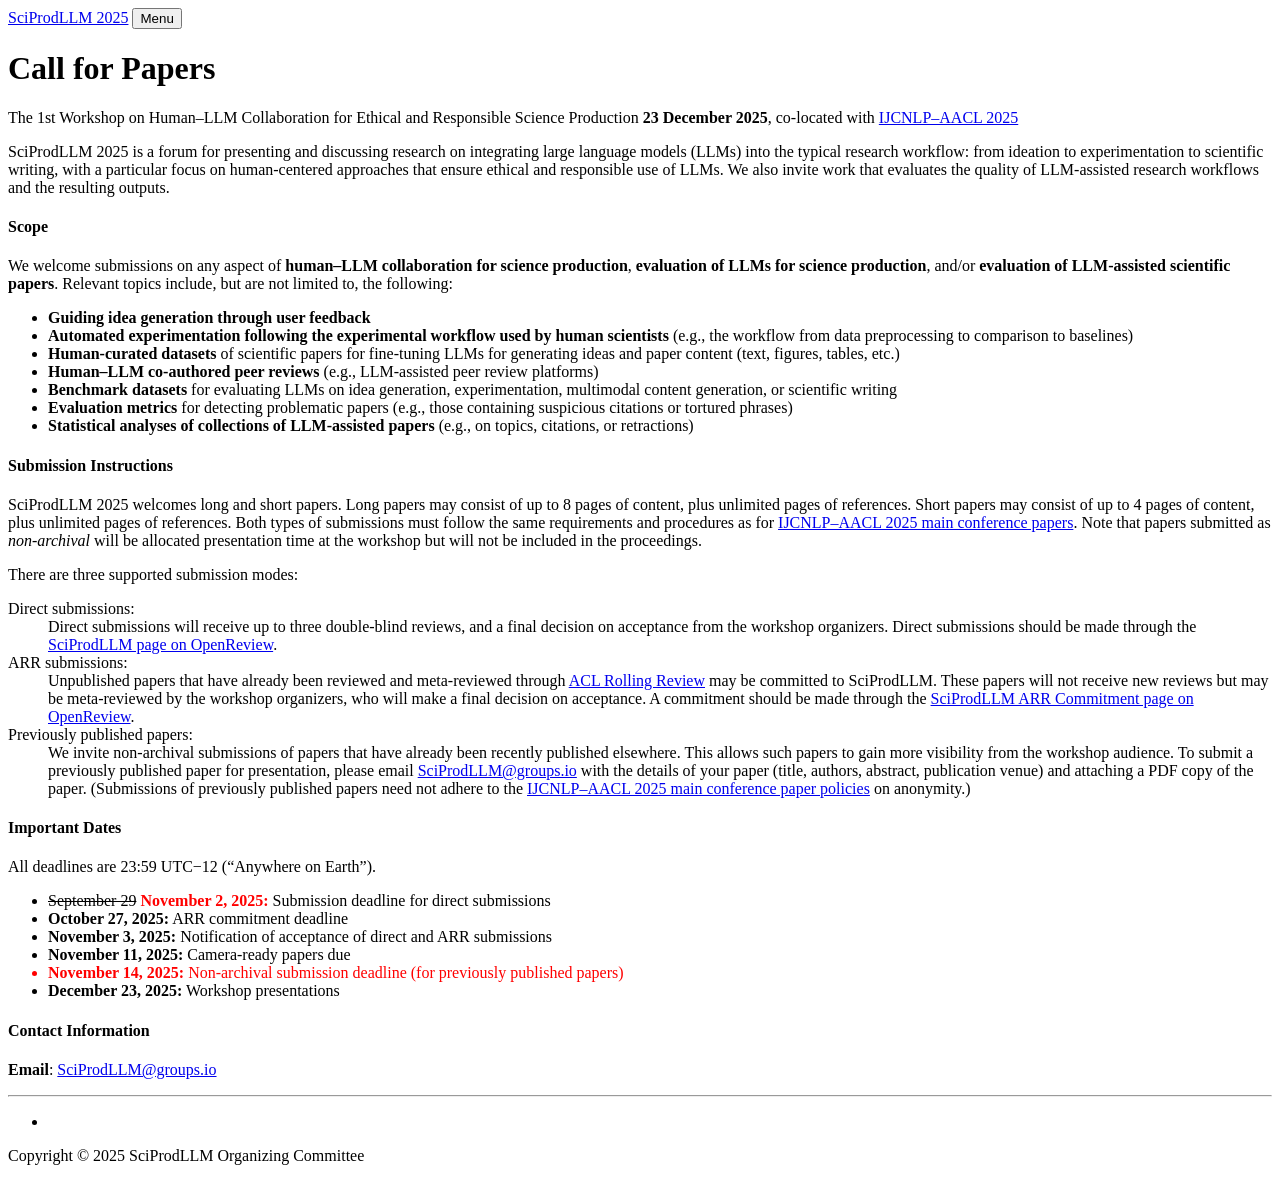
==== 2025/cfp.html @ f01708c7 "Extend deadlines" ====
<!DOCTYPE html>
<html lang="en">

<head>

  <meta charset="utf-8">
  <meta name="viewport" content="width=device-width, initial-scale=1, shrink-to-fit=no">
  <meta name="description" content="">
  <meta name="author" content="">

  <title>Call for Papers | SciProdLLM - 2025</title>

  <!-- Bootstrap core CSS -->
  <link href="../vendor/bootstrap/css/bootstrap.min.css" rel="stylesheet">

  <!-- Custom fonts for this template -->
  <link href="../vendor/fontawesome-free/css/all.min.css" rel="stylesheet" type="text/css">
 
  <!-- Custom styles for this template -->
  <link href="../css/clean-blog.css" rel="stylesheet">
  <link href="../css/custom.css" rel="stylesheet">

  <!-- Bootstrap core JavaScript -->
  <script src="../vendor/jquery/jquery.min.js"></script>
  <script src="../vendor/bootstrap/js/bootstrap.bundle.min.js"></script>

  <!-- Custom scripts for this template -->
  <script src="../js/clean-blog.min.js"></script>
  <script>
    $(function(){
      $("#navbarResponsive").load("nav.html?cache=123");
    });
  </script>
</head>

  <!-- Navigation -->
  <nav class="navbar  navbar-expand-lg navbar-dark bg-dark fixed-top" id="mainNav">
    <div class="container">
      <a class="navbar-brand text-white" href="index.html">SciProdLLM 2025</a>
      <button class="navbar-toggler navbar-toggler-right text-white" type="button" data-toggle="collapse"
        data-target="#navbarResponsive" aria-controls="navbarResponsive" aria-expanded="false"
        aria-label="Toggle navigation">
        Menu
        <i class="fas fa-bars"></i>
      </button>
      <div class="collapse navbar-collapse" id="navbarResponsive">

      </div>
    </div>
  </nav>

  <!-- Page Header -->
  <header class="masthead" style="background-image: url('img/home-bg.jpg')">
    <div class="overlay"></div>
    <div class="container">
      <div class="row">
        <div class="col-lg-8 col-md-10 mx-auto">
          <div class="site-heading">
            <h1>Call for Papers</h1>
              <span class="subheading">The 1st Workshop on Human–LLM Collaboration for Ethical and Responsible Science Production</span>
              <span class="subheading"><b>23 December 2025</b>, co-located with <a
                href="https://www.afnlp.org/conferences/ijcnlp2025/" target="blank">IJCNLP–AACL 2025</a></span>
          </div>
        </div>
      </div>
    </div>
  </header>

  <!-- Main Content -->
  <div class="container">
    <div class="row">
      <div class="col-lg-8 col-md-10 mx-auto">    

      <p>SciProdLLM 2025 is a forum for presenting and discussing research on integrating large language models (LLMs) into the typical research workflow: from ideation to experimentation to scientific writing, with a particular focus on human-centered approaches that ensure ethical and responsible use of LLMs. We also invite work that evaluates the quality of LLM-assisted research workflows and the resulting outputs.</p>

      <h4>Scope</h4> 

          <p>We welcome submissions on any aspect of <b>human–LLM collaboration for science production</b>, <b>evaluation of LLMs for science production</b>, and/or <b>evaluation of LLM-assisted scientific papers</b>. Relevant topics include, but are not limited to, the following:</p>

          <ul> 
            <li><b>Guiding idea generation through user feedback</b></li>
            <li><b>Automated experimentation following the experimental workflow used by human scientists</b> (e.g., the workflow from data preprocessing to comparison to baselines)</li>
            <li><b>Human-curated datasets</b> of scientific papers for fine-tuning LLMs for generating ideas and paper content (text, figures, tables, etc.)</li>
            <li><b>Human–LLM co-authored peer reviews</b> (e.g., LLM-assisted peer review platforms)</li>
            <li><b>Benchmark datasets</b> for evaluating LLMs on idea generation, experimentation, multimodal content generation, or scientific writing</li>
            <li><b>Evaluation metrics</b> for detecting problematic papers (e.g., those containing suspicious citations or tortured phrases)</li>
            <li><b>Statistical analyses of collections of LLM-assisted papers</b> (e.g., on topics, citations, or retractions)</li>
          </ul>


        <h4>Submission Instructions</h4>
        <p>SciProdLLM 2025 welcomes long and short papers. Long papers may consist of up to 8 pages of content, plus unlimited pages of references. Short papers may consist of up to 4 pages of content, plus unlimited pages of references. Both types of submissions must follow the same requirements and procedures as for <a href="https://2025.aaclnet.org/calls/main_conference_papers" class="underline">IJCNLP–AACL 2025 main conference papers</a>. Note that papers submitted as <em>non-archival</em> will be allocated presentation time at the workshop but will not be included in the proceedings.</p>

        <p>There are three supported submission modes:</p>

            <dl> 
              <dt>Direct submissions:</dt><dd>Direct submissions will receive up to three double-blind reviews, and a final decision on acceptance from the workshop organizers.  Direct submissions should be made through the <a href="https://openreview.net/group?id=aclweb.org/AACL-IJCNLP/2025/Workshop/SciProdLLM">SciProdLLM page on OpenReview</a>.</dd>
             <dt>ARR submissions:</dt><dd>Unpublished papers that have already been reviewed and meta-reviewed through <a href="https://aclrollingreview.org/">ACL Rolling Review</a> may be committed to SciProdLLM. These papers will not receive new reviews but may be meta-reviewed by the workshop organizers, who will make a final decision on acceptance.  A commitment should be made through the <a href="https://openreview.net/group?id=aclweb.org/AACL-IJCNLP/2025/Workshop/SciProdLLM_ARR_Commitment">SciProdLLM ARR Commitment page on OpenReview</a>.</dd>
             <dt>Previously published papers:</dt><dd>We invite non-archival submissions of papers that have already been recently published elsewhere.  This allows such papers to gain more visibility from the workshop audience.  To submit a previously published paper for presentation, please email <a href="mailto:SciProdLLM@groups.io">SciProdLLM@groups.io</a> with the details of your paper (title, authors, abstract, publication venue) and attaching a PDF copy of the paper.  (Submissions of previously published papers need not adhere to the <a href="https://2025.aaclnet.org/calls/main_conference_papers" class="underline">IJCNLP–AACL 2025 main conference paper policies</a> on anonymity.)</dd>             
          </dl>


       <h4>Important Dates</h4>
        <p>All deadlines are 23:59 UTC−12 (“Anywhere on Earth”).</p>
          <ul>
            <li><s>September 29</s> <b style="color:red">November 2, 2025:</b> Submission deadline for direct submissions</li>
            <li><b>October 27, 2025:</b> ARR commitment deadline</li>
            <li><b>November 3, 2025:</b> Notification of acceptance of direct and ARR submissions</li>
            <li><b>November 11, 2025:</b> Camera-ready papers due</li>
            <li style="color:red"><b>November 14, 2025:</b> Non-archival submission deadline (for previously published papers)</li>
            <li><b>December 23, 2025:</b> Workshop presentations</li>
          </ul>
        
        <h4>Contact Information</h4>
        <p><b>Email</b>: <a href="mailto:SciProdLLM@groups.io">SciProdLLM@groups.io</a></p>

      </div>
    </div>
  </div>

  <hr>

  <!-- Footer -->
  <footer>
    <div class="container">
      <div class="row">
        <div class="col-lg-8 col-md-10 mx-auto">
          <ul class="list-inline text-center">
            <li class="list-inline-item">
              <a href="mailto:SciProdLLM@groups.io">
                <span class="fa-stack fa-lg">
                  <i class="fas fa-circle fa-stack-2x"></i>
                  <i class="fas fa-envelope fa-stack-1x fa-inverse"></i>
                </span>
              </a>
            </li>
          </ul>
          <p class="copyright text-muted">
            Copyright &copy; 2025 SciProdLLM Organizing Committee<br>
          </p>
        </div>
      </div>
    </div>
  </footer>

</body>

</html>
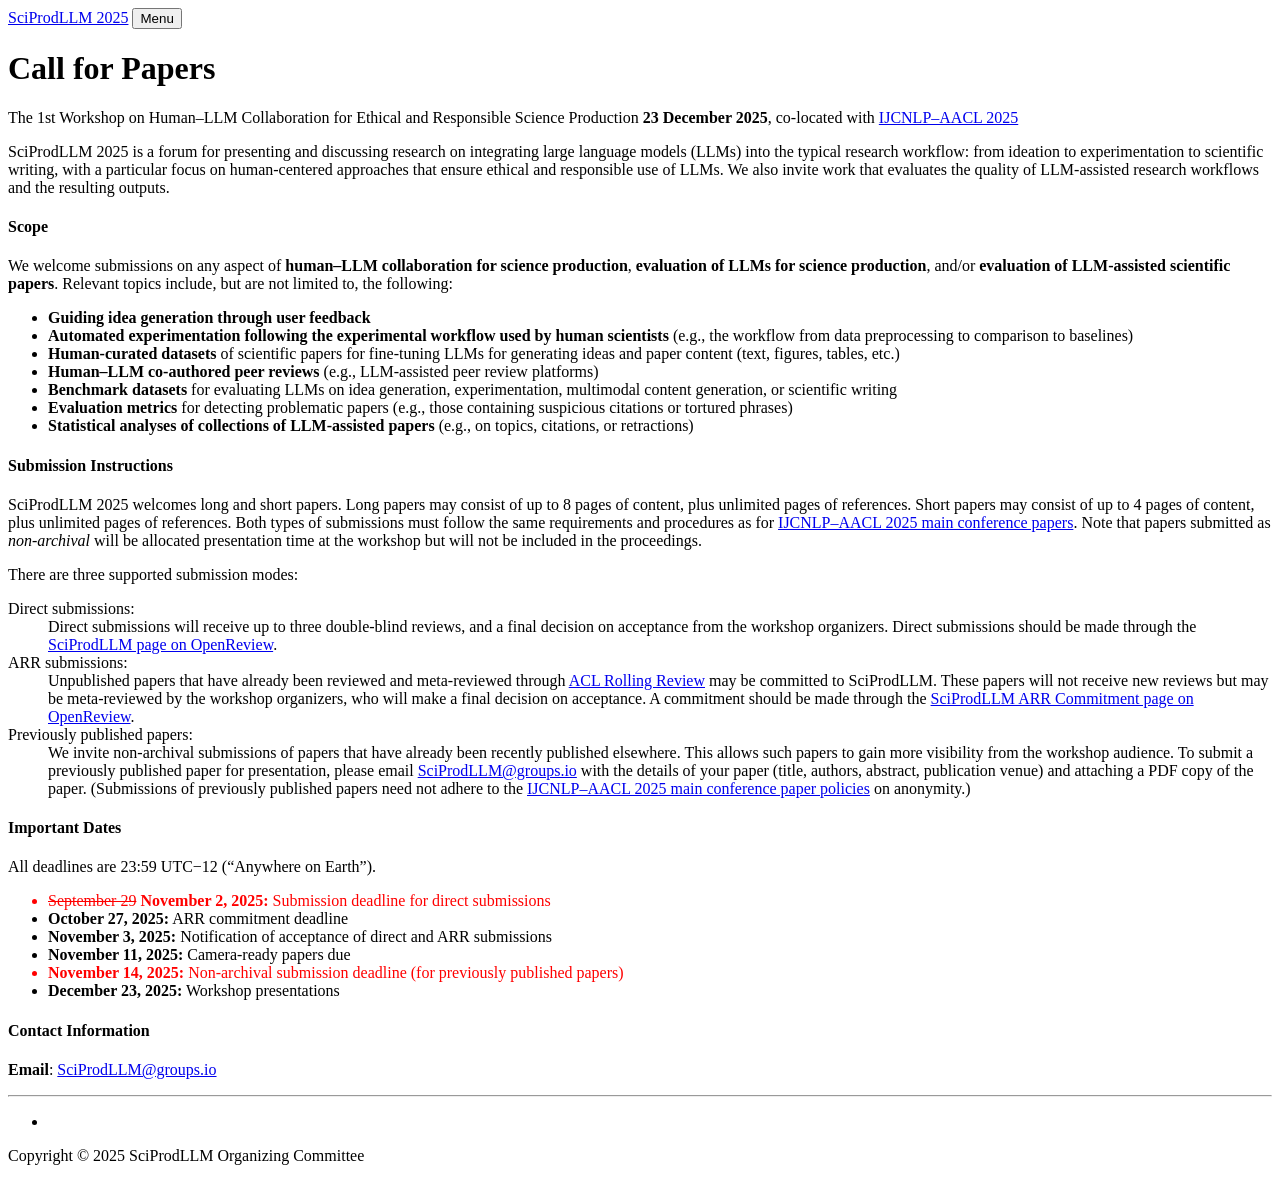
==== commit 1452eb29: "Update formatting" ====
--- a/2025/cfp.html
+++ b/2025/cfp.html
@@ -103,7 +103,7 @@
        <h4>Important Dates</h4>
         <p>All deadlines are 23:59 UTC−12 (“Anywhere on Earth”).</p>
           <ul>
-            <li><s>September 29</s> <b style="color:red">November 2, 2025:</b> Submission deadline for direct submissions</li>
+            <li style="color:red"><s>September 29</s> <b>November 2, 2025:</b> Submission deadline for direct submissions</li>
             <li><b>October 27, 2025:</b> ARR commitment deadline</li>
             <li><b>November 3, 2025:</b> Notification of acceptance of direct and ARR submissions</li>
             <li><b>November 11, 2025:</b> Camera-ready papers due</li>
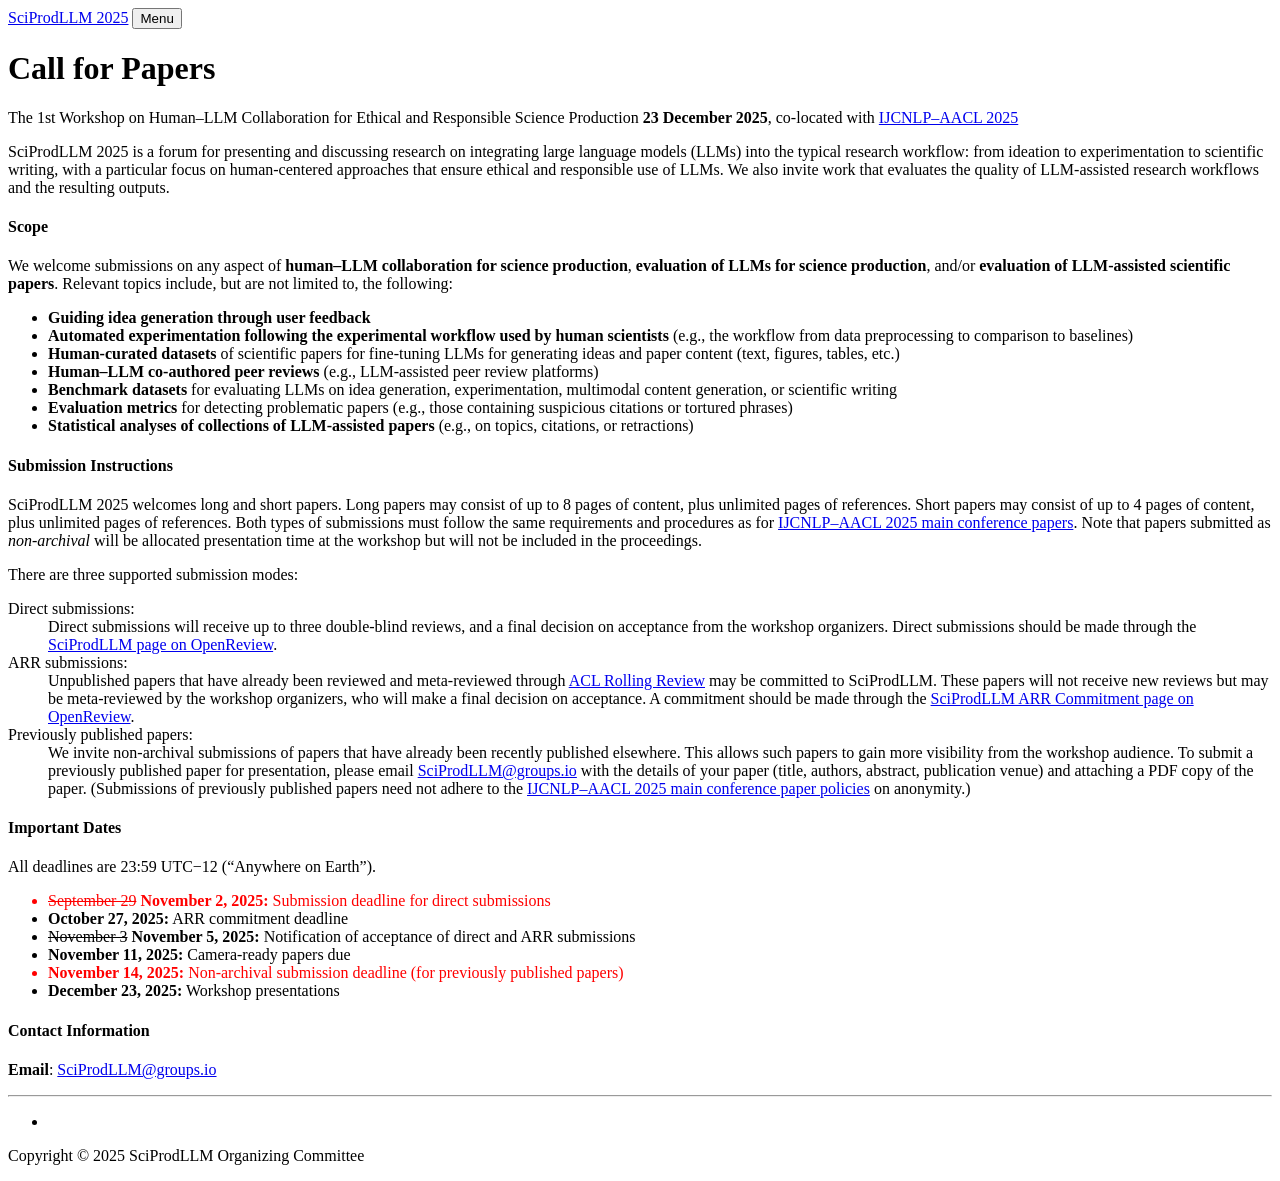
==== commit 90c58b6f: "update dates" ====
--- a/2025/cfp.html
+++ b/2025/cfp.html
@@ -105,7 +105,7 @@
           <ul>
             <li style="color:red"><s>September 29</s> <b>November 2, 2025:</b> Submission deadline for direct submissions</li>
             <li><b>October 27, 2025:</b> ARR commitment deadline</li>
-            <li><b>November 3, 2025:</b> Notification of acceptance of direct and ARR submissions</li>
+            <li><s>November 3</s> <b>November 5, 2025:</b> Notification of acceptance of direct and ARR submissions</li>
             <li><b>November 11, 2025:</b> Camera-ready papers due</li>
             <li style="color:red"><b>November 14, 2025:</b> Non-archival submission deadline (for previously published papers)</li>
             <li><b>December 23, 2025:</b> Workshop presentations</li>
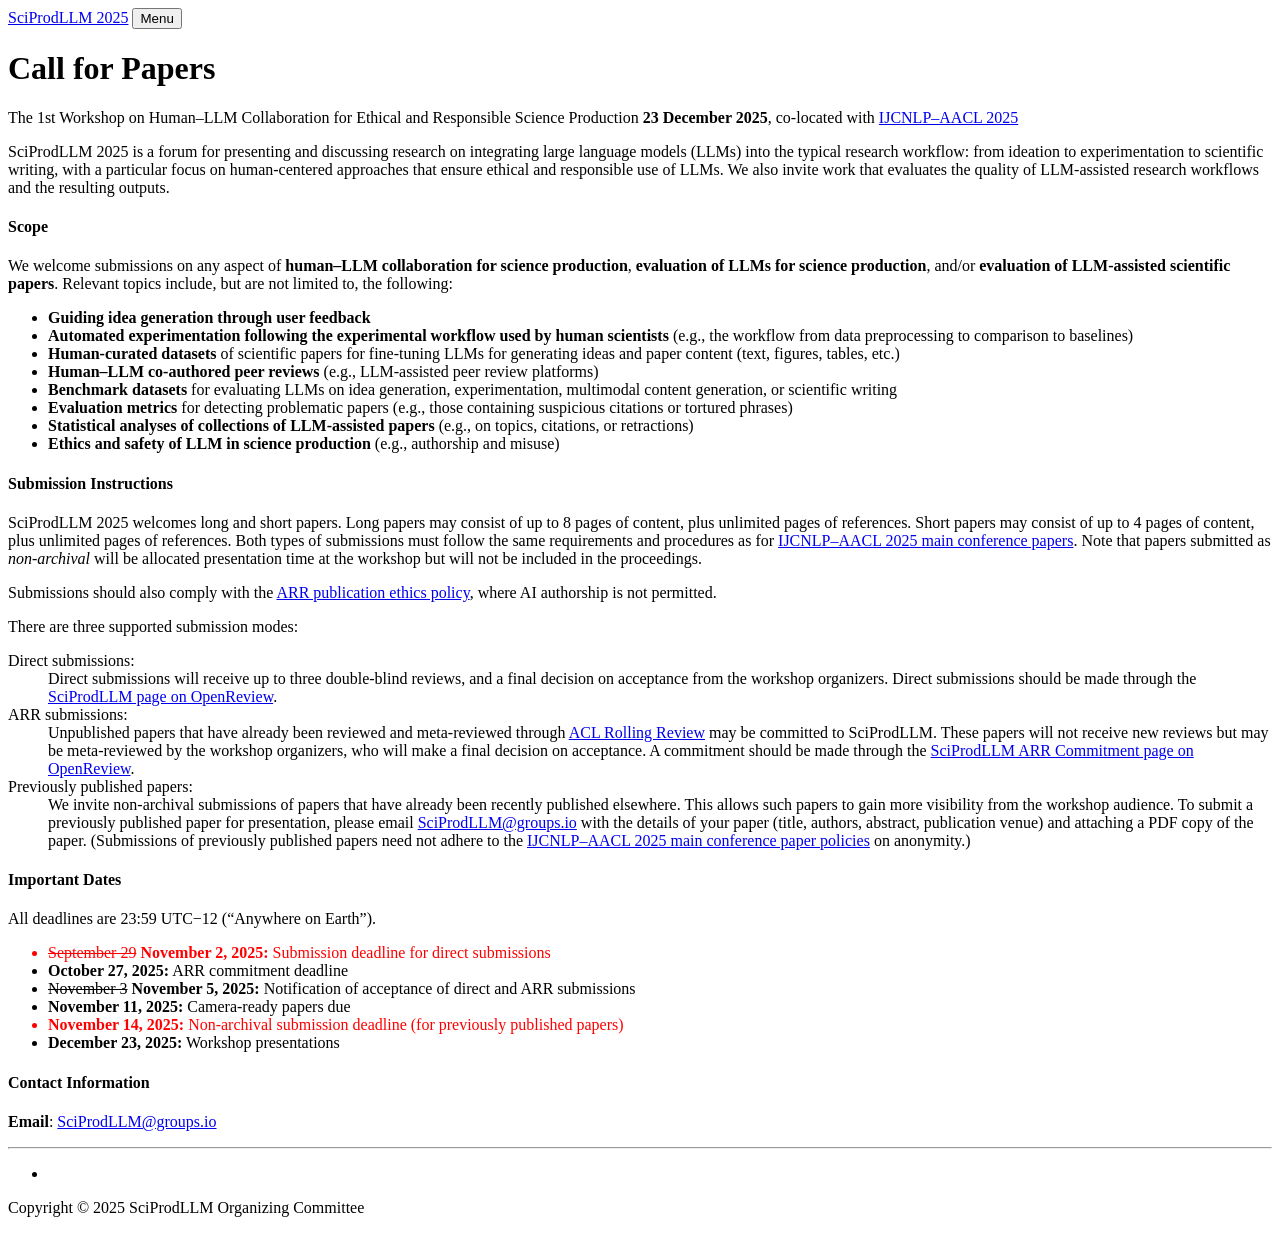
==== commit 95292293: "add ethics" ====
--- a/2025/cfp.html
+++ b/2025/cfp.html
@@ -85,11 +85,12 @@
             <li><b>Benchmark datasets</b> for evaluating LLMs on idea generation, experimentation, multimodal content generation, or scientific writing</li>
             <li><b>Evaluation metrics</b> for detecting problematic papers (e.g., those containing suspicious citations or tortured phrases)</li>
             <li><b>Statistical analyses of collections of LLM-assisted papers</b> (e.g., on topics, citations, or retractions)</li>
+            <li><b>Ethics and safety of LLM in science production</b> (e.g., authorship and misuse)</li>
           </ul>
 
 
         <h4>Submission Instructions</h4>
-        <p>SciProdLLM 2025 welcomes long and short papers. Long papers may consist of up to 8 pages of content, plus unlimited pages of references. Short papers may consist of up to 4 pages of content, plus unlimited pages of references. Both types of submissions must follow the same requirements and procedures as for <a href="https://2025.aaclnet.org/calls/main_conference_papers" class="underline">IJCNLP–AACL 2025 main conference papers</a>. Note that papers submitted as <em>non-archival</em> will be allocated presentation time at the workshop but will not be included in the proceedings.</p>
+        <p>SciProdLLM 2025 welcomes long and short papers. Long papers may consist of up to 8 pages of content, plus unlimited pages of references. Short papers may consist of up to 4 pages of content, plus unlimited pages of references. Both types of submissions must follow the same requirements and procedures as for <a href="https://2025.aaclnet.org/calls/main_conference_papers" class="underline">IJCNLP–AACL 2025 main conference papers</a>. Note that papers submitted as <em>non-archival</em> will be allocated presentation time at the workshop but will not be included in the proceedings.</p> Submissions should also comply with the <a href="https://www.aclweb.org/adminwiki/index.php/ACL_Policy_on_Publication_Ethics" class="underline">ARR publication ethics policy</a>, where AI authorship is not permitted.
 
         <p>There are three supported submission modes:</p>
 
@@ -98,7 +99,6 @@
              <dt>ARR submissions:</dt><dd>Unpublished papers that have already been reviewed and meta-reviewed through <a href="https://aclrollingreview.org/">ACL Rolling Review</a> may be committed to SciProdLLM. These papers will not receive new reviews but may be meta-reviewed by the workshop organizers, who will make a final decision on acceptance.  A commitment should be made through the <a href="https://openreview.net/group?id=aclweb.org/AACL-IJCNLP/2025/Workshop/SciProdLLM_ARR_Commitment">SciProdLLM ARR Commitment page on OpenReview</a>.</dd>
              <dt>Previously published papers:</dt><dd>We invite non-archival submissions of papers that have already been recently published elsewhere.  This allows such papers to gain more visibility from the workshop audience.  To submit a previously published paper for presentation, please email <a href="mailto:SciProdLLM@groups.io">SciProdLLM@groups.io</a> with the details of your paper (title, authors, abstract, publication venue) and attaching a PDF copy of the paper.  (Submissions of previously published papers need not adhere to the <a href="https://2025.aaclnet.org/calls/main_conference_papers" class="underline">IJCNLP–AACL 2025 main conference paper policies</a> on anonymity.)</dd>             
           </dl>
-
 
        <h4>Important Dates</h4>
         <p>All deadlines are 23:59 UTC−12 (“Anywhere on Earth”).</p>
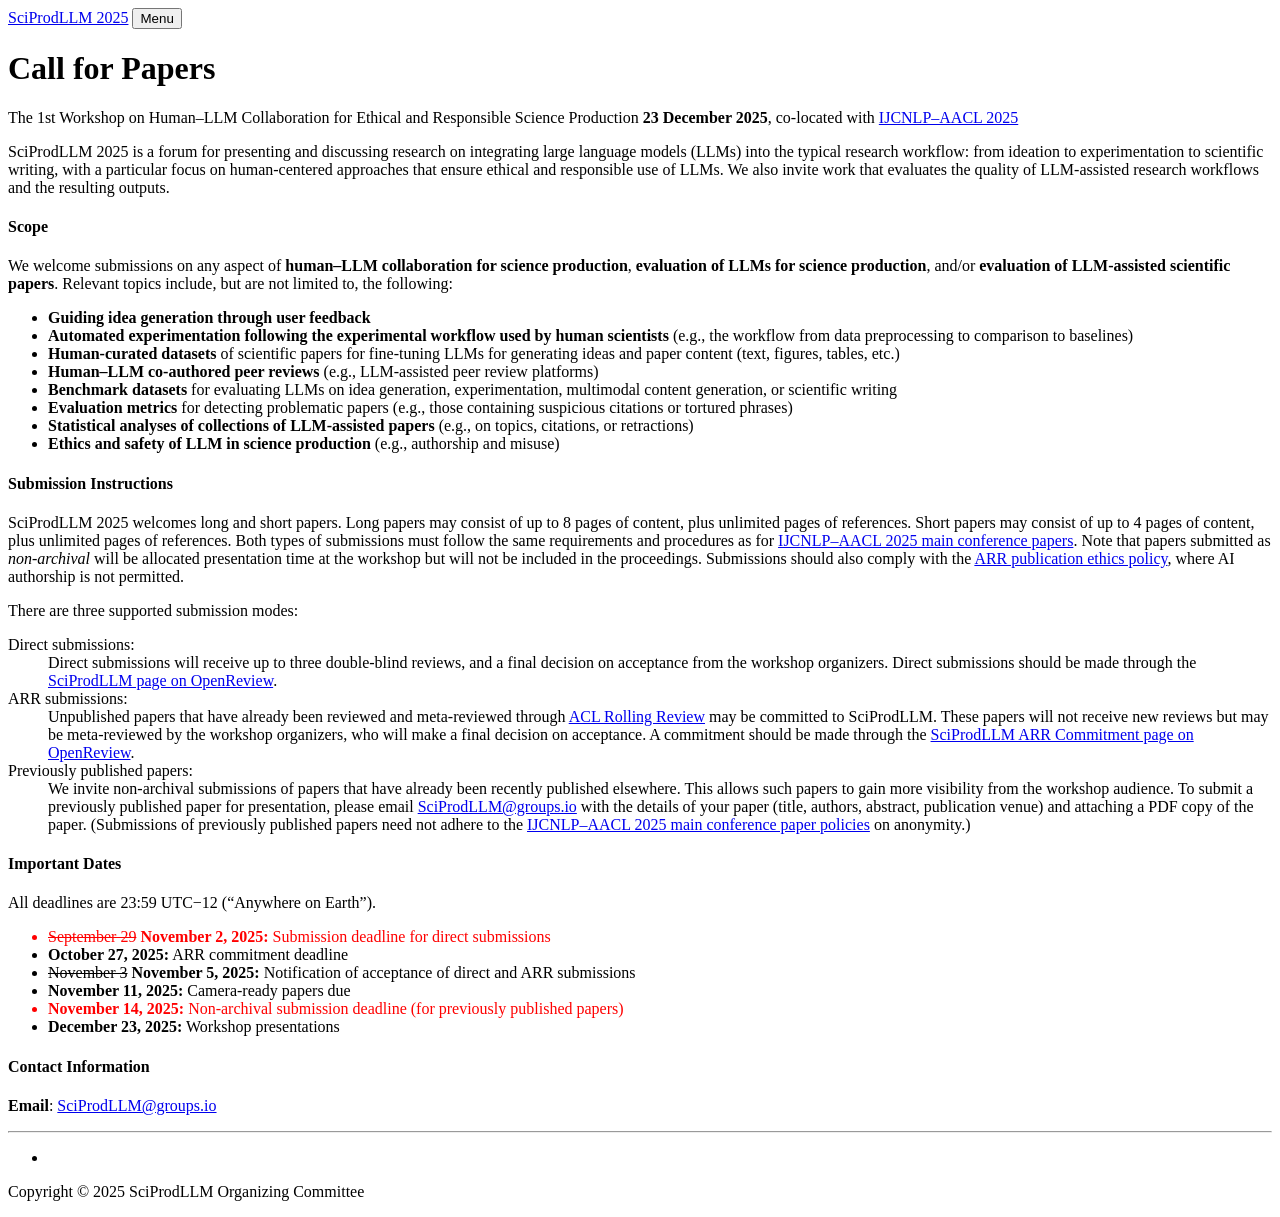
==== commit 05f14abd: "correct a minor format issue" ====
--- a/2025/cfp.html
+++ b/2025/cfp.html
@@ -90,7 +90,7 @@
 
 
         <h4>Submission Instructions</h4>
-        <p>SciProdLLM 2025 welcomes long and short papers. Long papers may consist of up to 8 pages of content, plus unlimited pages of references. Short papers may consist of up to 4 pages of content, plus unlimited pages of references. Both types of submissions must follow the same requirements and procedures as for <a href="https://2025.aaclnet.org/calls/main_conference_papers" class="underline">IJCNLP–AACL 2025 main conference papers</a>. Note that papers submitted as <em>non-archival</em> will be allocated presentation time at the workshop but will not be included in the proceedings.</p> Submissions should also comply with the <a href="https://www.aclweb.org/adminwiki/index.php/ACL_Policy_on_Publication_Ethics" class="underline">ARR publication ethics policy</a>, where AI authorship is not permitted.
+        <p>SciProdLLM 2025 welcomes long and short papers. Long papers may consist of up to 8 pages of content, plus unlimited pages of references. Short papers may consist of up to 4 pages of content, plus unlimited pages of references. Both types of submissions must follow the same requirements and procedures as for <a href="https://2025.aaclnet.org/calls/main_conference_papers" class="underline">IJCNLP–AACL 2025 main conference papers</a>. Note that papers submitted as <em>non-archival</em> will be allocated presentation time at the workshop but will not be included in the proceedings. Submissions should also comply with the <a href="https://www.aclweb.org/adminwiki/index.php/ACL_Policy_on_Publication_Ethics" class="underline">ARR publication ethics policy</a>, where AI authorship is not permitted. </p> 
 
         <p>There are three supported submission modes:</p>
 
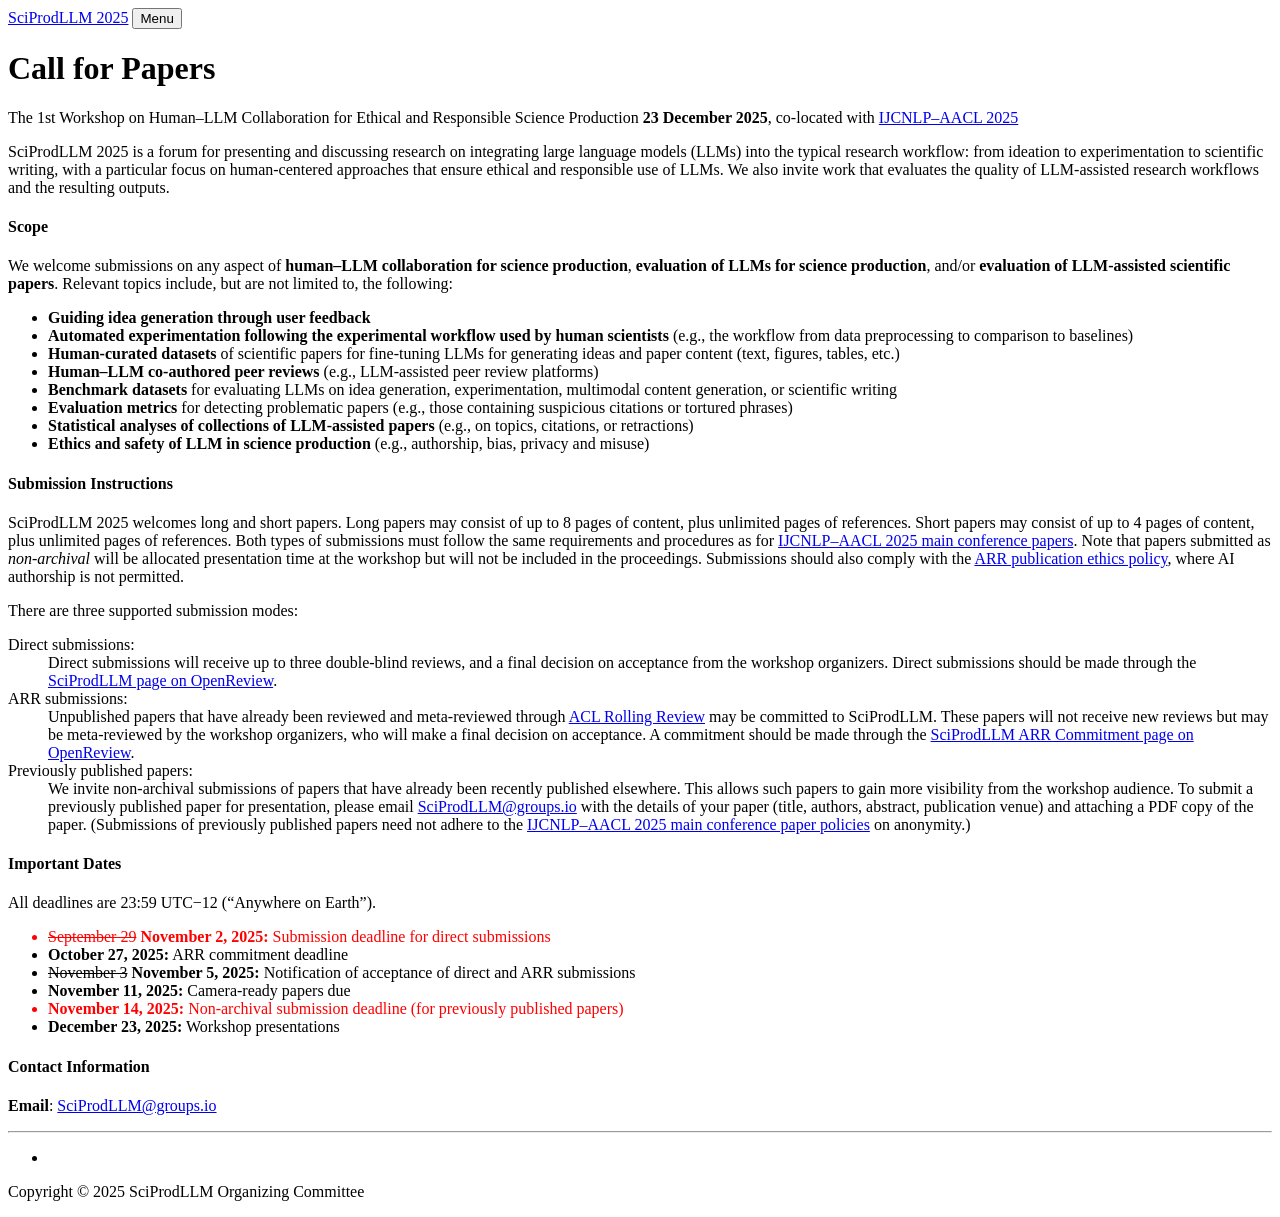
==== commit 57b928e1: "adjust the subtopic" ====
--- a/2025/cfp.html
+++ b/2025/cfp.html
@@ -85,7 +85,7 @@
             <li><b>Benchmark datasets</b> for evaluating LLMs on idea generation, experimentation, multimodal content generation, or scientific writing</li>
             <li><b>Evaluation metrics</b> for detecting problematic papers (e.g., those containing suspicious citations or tortured phrases)</li>
             <li><b>Statistical analyses of collections of LLM-assisted papers</b> (e.g., on topics, citations, or retractions)</li>
-            <li><b>Ethics and safety of LLM in science production</b> (e.g., authorship and misuse)</li>
+            <li><b>Ethics and safety of LLM in science production</b> (e.g., authorship, bias, privacy and misuse)</li>
           </ul>
 
 
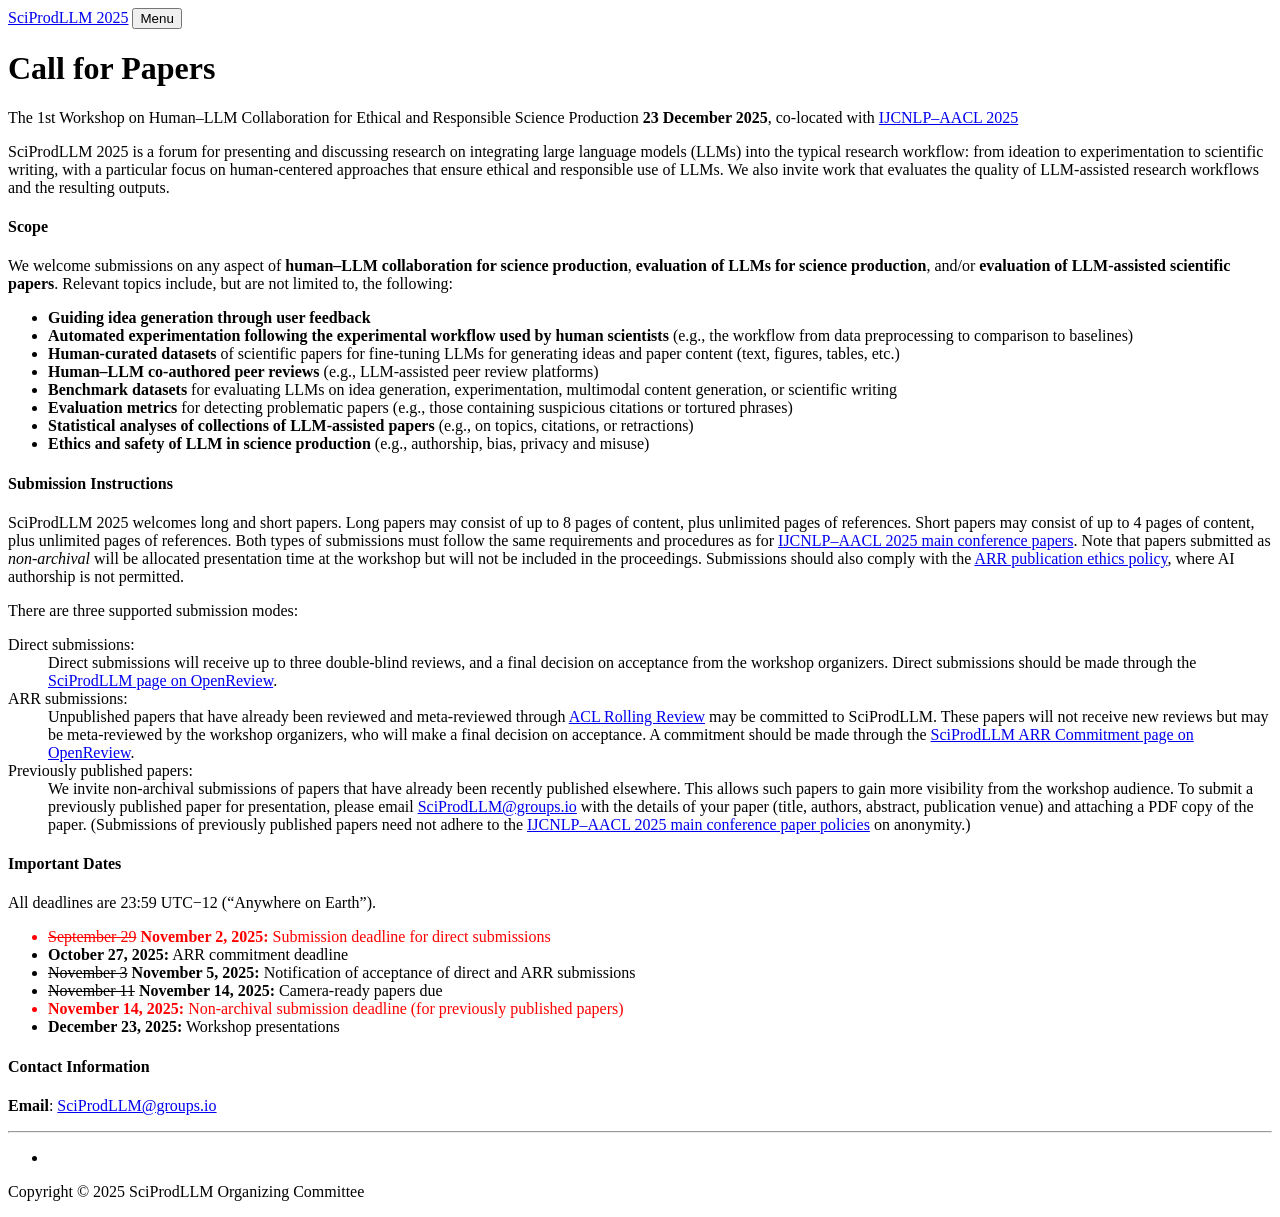
==== commit f297ad8c: "extend the CR deadline" ====
--- a/2025/cfp.html
+++ b/2025/cfp.html
@@ -106,7 +106,7 @@
             <li style="color:red"><s>September 29</s> <b>November 2, 2025:</b> Submission deadline for direct submissions</li>
             <li><b>October 27, 2025:</b> ARR commitment deadline</li>
             <li><s>November 3</s> <b>November 5, 2025:</b> Notification of acceptance of direct and ARR submissions</li>
-            <li><b>November 11, 2025:</b> Camera-ready papers due</li>
+            <li><s>November 11</s> <b>November 14, 2025:</b> Camera-ready papers due</li>
             <li style="color:red"><b>November 14, 2025:</b> Non-archival submission deadline (for previously published papers)</li>
             <li><b>December 23, 2025:</b> Workshop presentations</li>
           </ul>
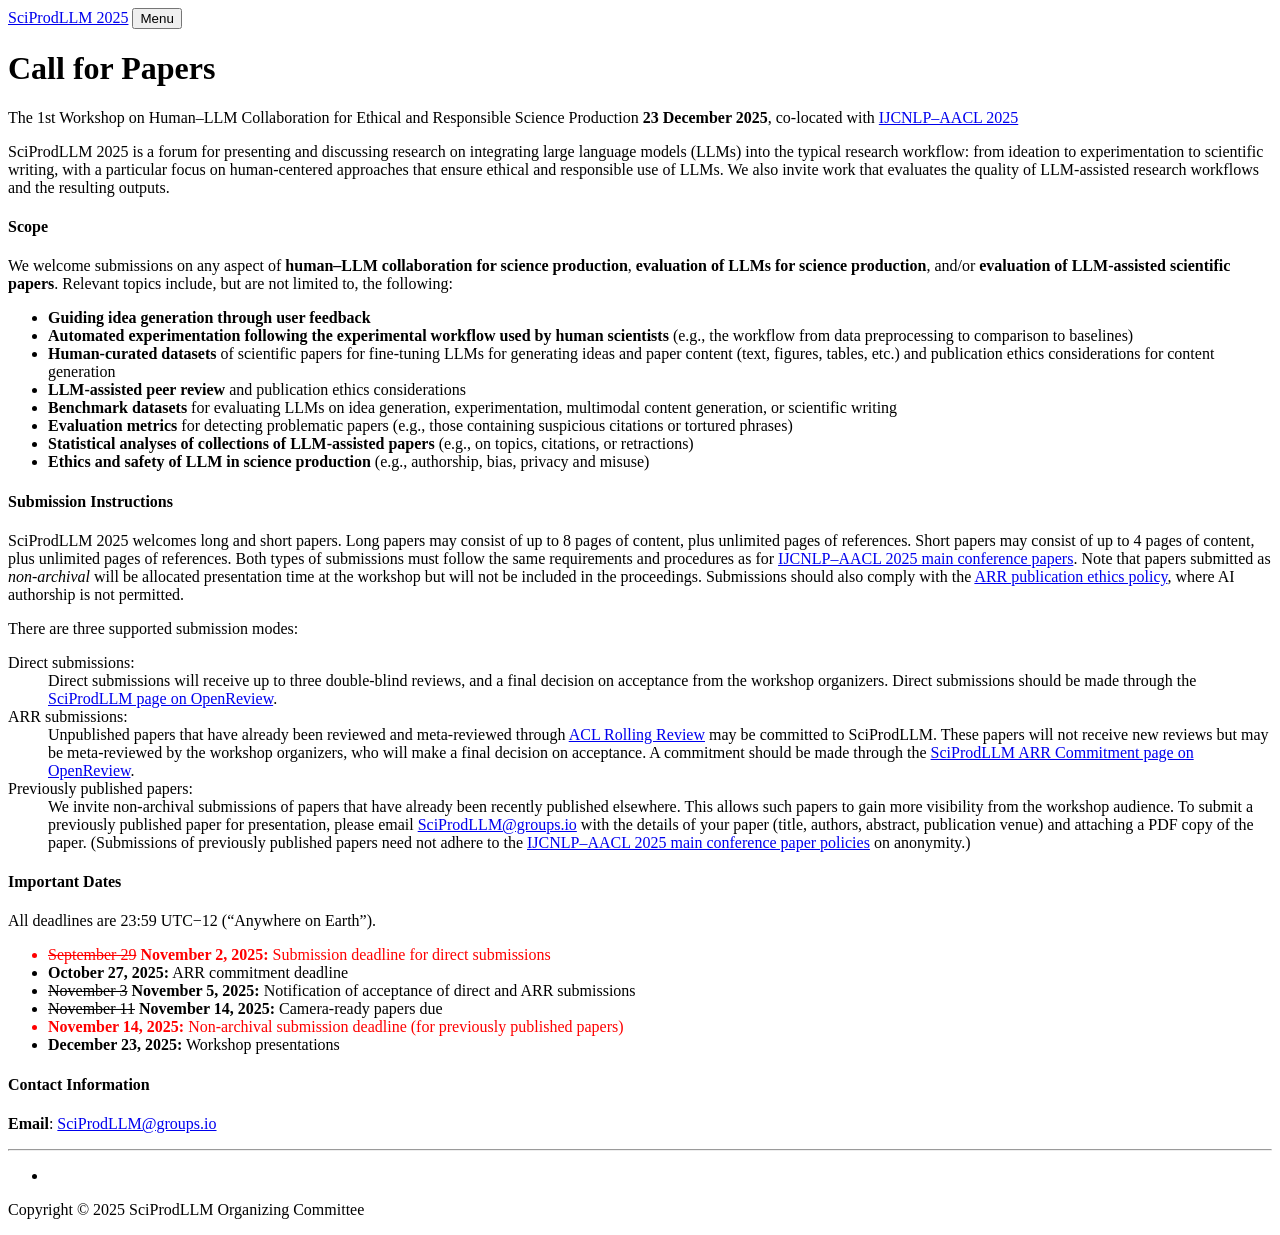
==== commit fb94df60: "update cfp" ====
--- a/2025/cfp.html
+++ b/2025/cfp.html
@@ -80,8 +80,8 @@
           <ul> 
             <li><b>Guiding idea generation through user feedback</b></li>
             <li><b>Automated experimentation following the experimental workflow used by human scientists</b> (e.g., the workflow from data preprocessing to comparison to baselines)</li>
-            <li><b>Human-curated datasets</b> of scientific papers for fine-tuning LLMs for generating ideas and paper content (text, figures, tables, etc.)</li>
-            <li><b>Human–LLM co-authored peer reviews</b> (e.g., LLM-assisted peer review platforms)</li>
+            <li><b>Human-curated datasets</b> of scientific papers for fine-tuning LLMs for generating ideas and paper content (text, figures, tables, etc.) and publication ethics considerations for content generation</li>
+            <li><b>LLM-assisted peer review</b> and publication ethics considerations</li>
             <li><b>Benchmark datasets</b> for evaluating LLMs on idea generation, experimentation, multimodal content generation, or scientific writing</li>
             <li><b>Evaluation metrics</b> for detecting problematic papers (e.g., those containing suspicious citations or tortured phrases)</li>
             <li><b>Statistical analyses of collections of LLM-assisted papers</b> (e.g., on topics, citations, or retractions)</li>
